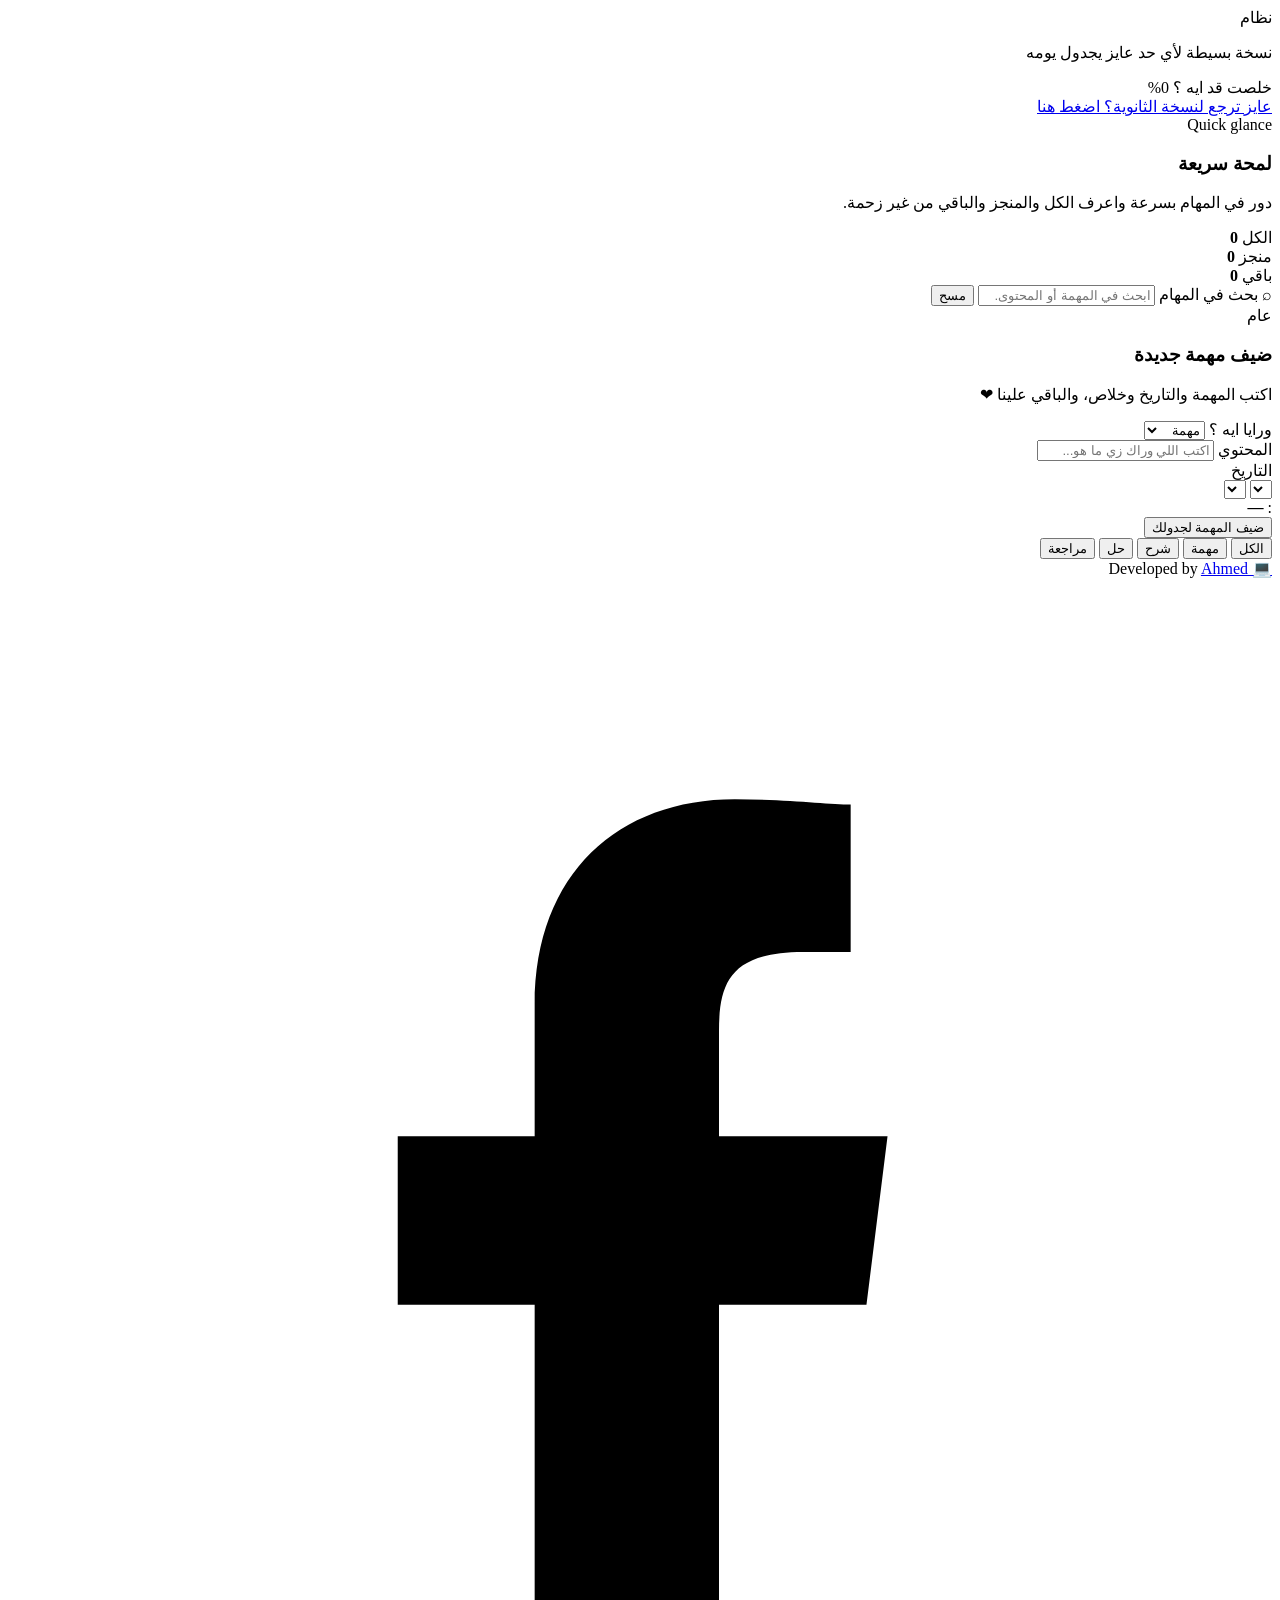
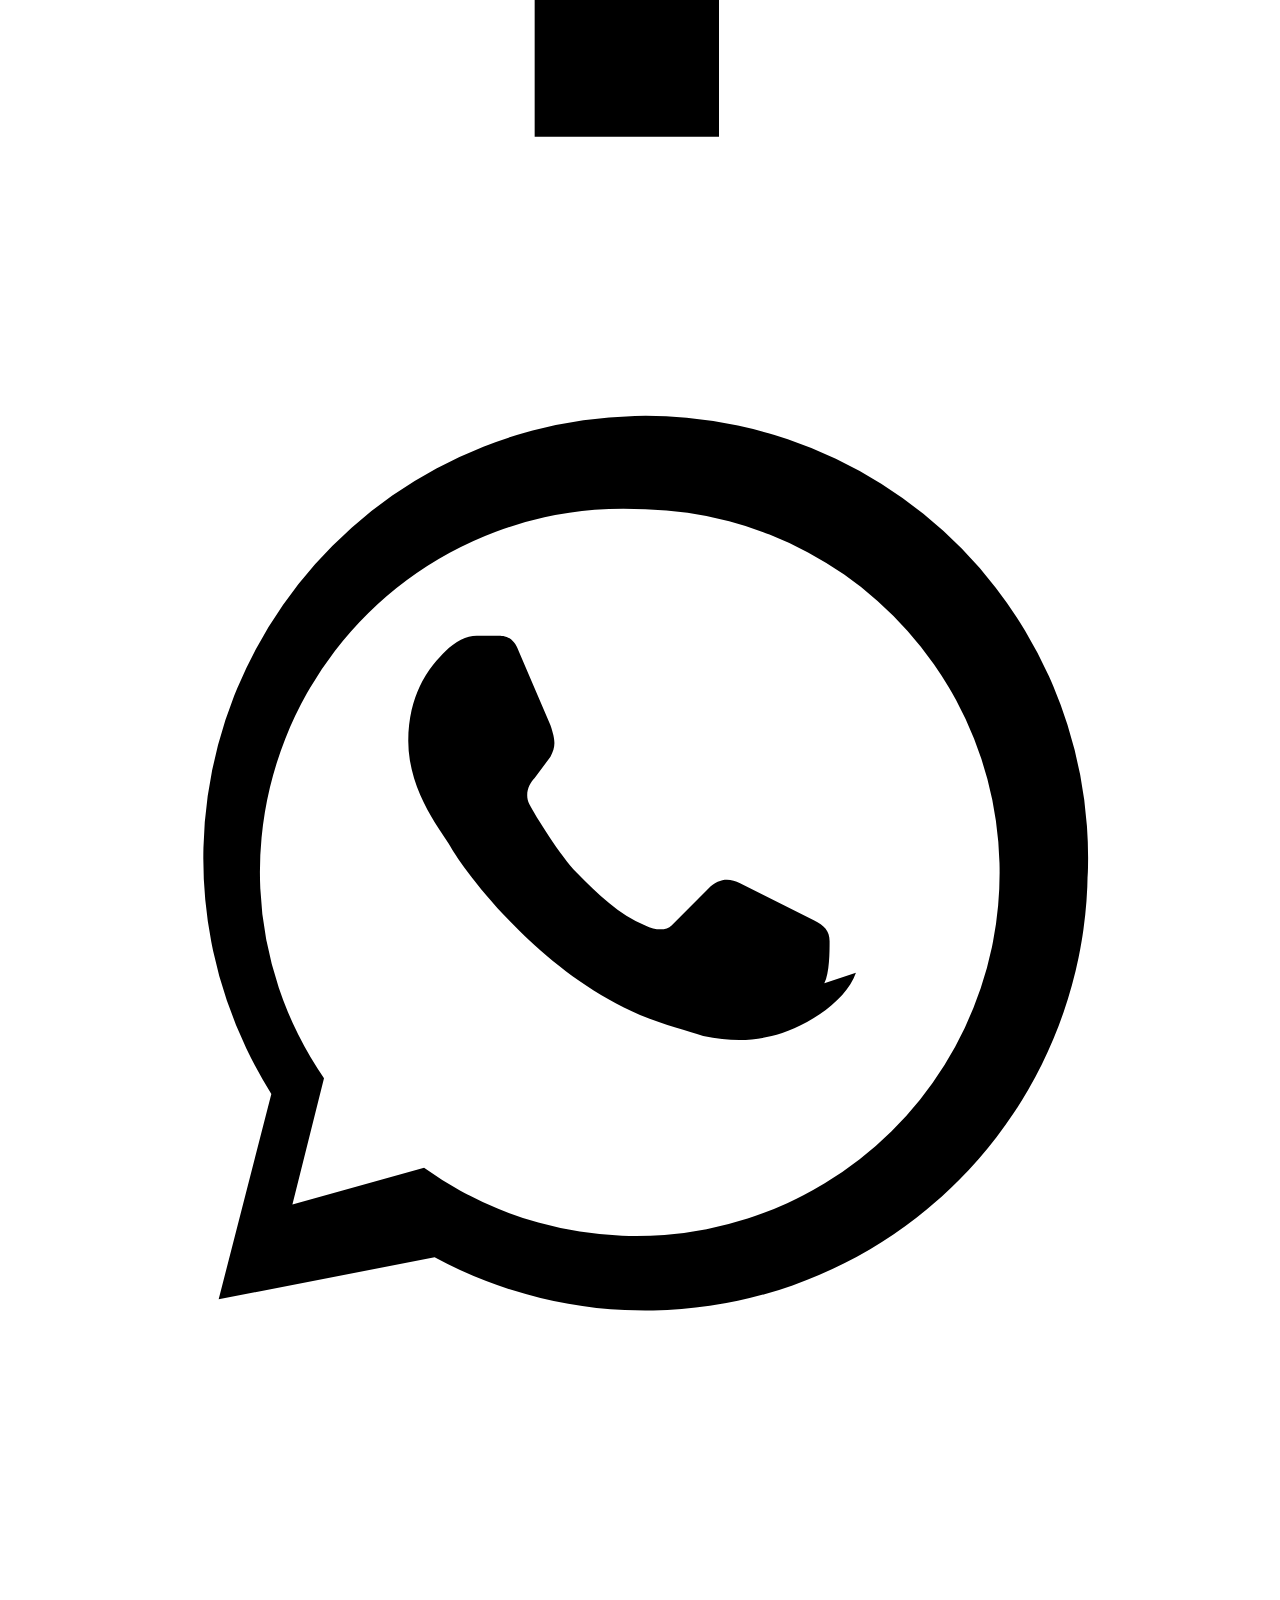
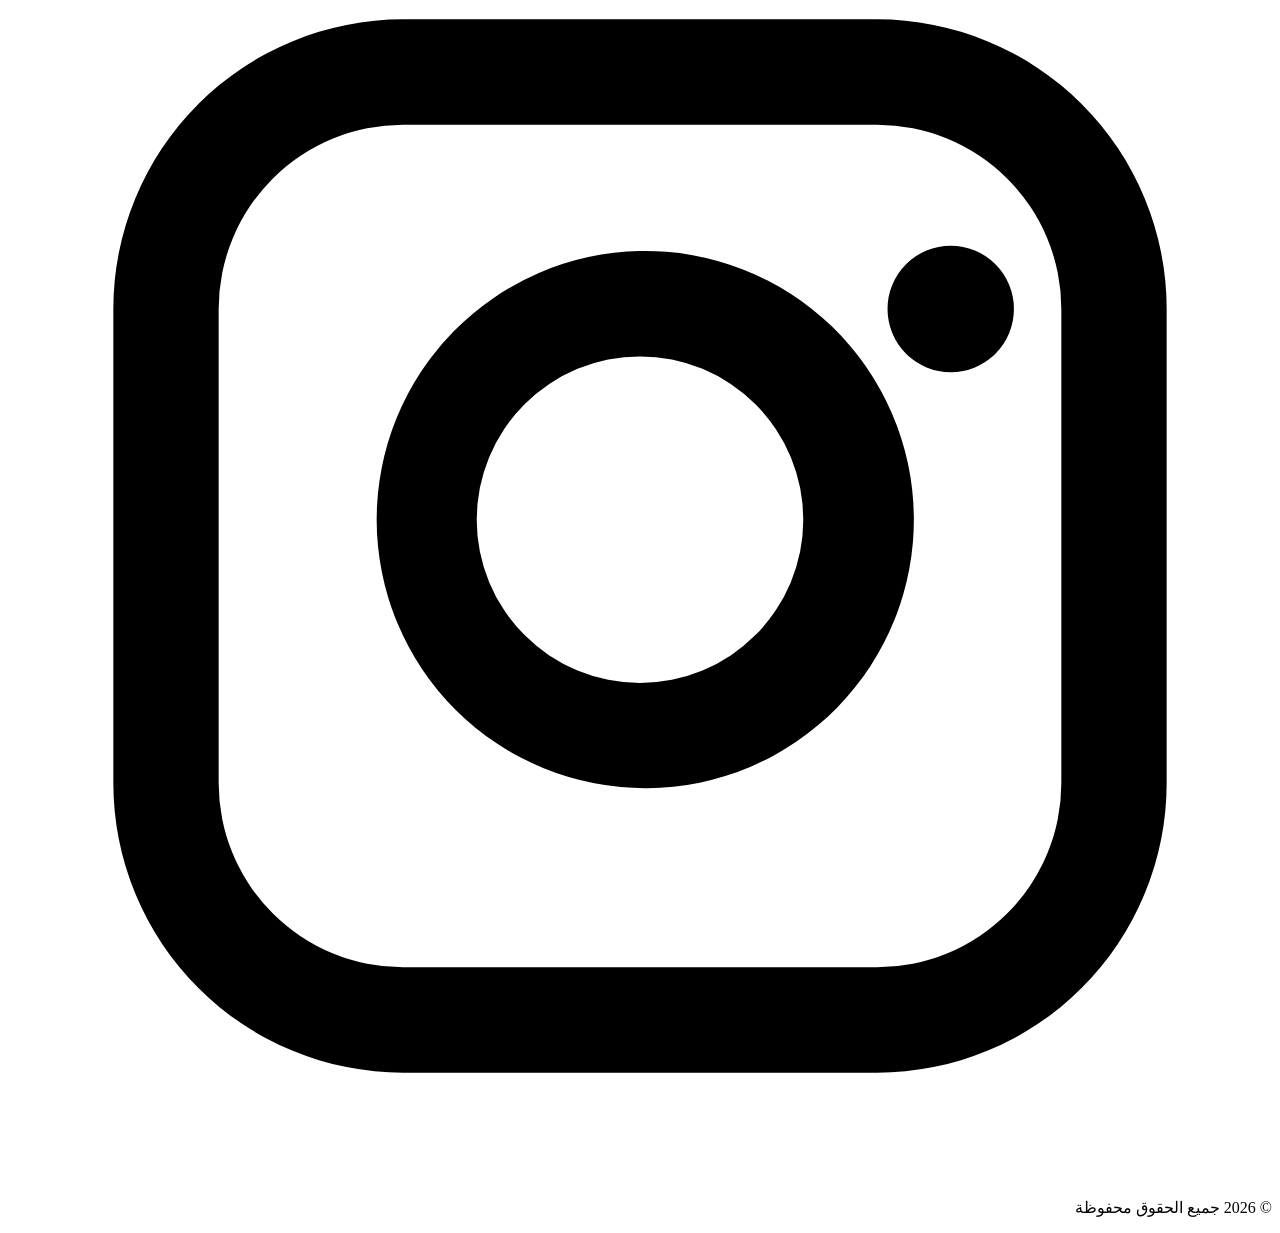
==== general.html @ b809b459 "Add files via upload" ====
<!DOCTYPE html>
<html lang="ar" dir="rtl">
<head>
    <meta charset="UTF-8">
    <meta name="viewport" content="width=device-width, initial-scale=1.0">
    <title>نظام - عام</title>
    <link href="https://fonts.googleapis.com/css2?family=Cairo:wght@400;600;700;800;900&display=swap" rel="stylesheet">
    <link rel="stylesheet" href="css/style.css">
</head>
<body data-page="general" class="general-mode">

<header class="sticky-header">
    <div class="header-content">
        <div class="brand">
                <span class="title-text">نظام</span>
                <p class="brand-subtitle">نسخة بسيطة لأي حد عايز يجدول يومه</p>
            </div>
        </div>
    </div>
</header>
<div class="sticky-progress-bar">
    <div class="progress-info">
        <span>خلصت قد ايه ؟</span>
        <span id="percent-val">0%</span>
    </div>
    <div class="bar-bg"><div id="bar-fill"></div></div>
</div>
<section class="mode-switch-banner general-banner reveal" aria-label="العودة للنسخة الثانوية">
    <a class="mode-switch-link" href="index.html">
        <span class="mode-switch-title">عايز ترجع لنسخة الثانوية؟</span>
        <span class="mode-switch-subtitle">اضغط هنا</span>
    </a>
</section>

<section class="overview-panel glass-card reveal" aria-label="نظرة سريعة على المهام">
    <div class="overview-head">
        <div class="overview-copy">
            <span class="eyebrow">Quick glance</span>
            <h3>لمحة سريعة</h3>
            <p>دور في المهام بسرعة واعرف الكل والمنجز والباقي من غير زحمة.</p>
        </div>

        <div class="overview-stats">
            <div class="stat-card">
                <span>الكل</span>
                <strong id="totalCount">0</strong>
            </div>
            <div class="stat-card done">
                <span>منجز</span>
                <strong id="doneCount">0</strong>
            </div>
            <div class="stat-card pending">
                <span>باقي</span>
                <strong id="pendingCount">0</strong>
            </div>
        </div>
    </div>

    <div class="search-shell" role="search" aria-label="بحث داخل المهام">
        <span class="search-icon" aria-hidden="true">⌕</span>
        <label class="sr-only" for="searchInput">بحث في المهام</label>
        <input id="searchInput" type="search" placeholder="ابحث في المهمة أو المحتوى..." autocomplete="off">
        <button id="clearSearch" class="search-clear" type="button">مسح</button>
    </div>
</section>

<main class="container">
    <section class="glass-card add-task-section reveal">
        <div class="section-heading">
            <span class="eyebrow">عام</span>
            <h3>ضيف مهمة جديدة</h3>
            <p>اكتب المهمة والتاريخ وخلاص، والباقي علينا ❤ </p>
        </div>

        <div class="form-grid">
            <div class="input-group full-width">
                <label>ورايا ايه ؟</label>
                <select id="typeInput">
                    <option value="task">مهمة</option>
                    <option value="lec">شرح</option>
                    <option value="sol">حل</option>
                    <option value="rev">مراجعة</option>
                </select>
            </div>

            <div class="input-group full-width">
                <label>المحتوي</label>
                <input type="text" id="taskInput" placeholder="اكتب اللي وراك زي ما هو...">
            </div>

            <div class="input-group full-width">
                <label>التاريخ</label>
                <div class="date-pickers">
                    <select id="monthInput" onchange="updateDayOptions(); updateDatePreview();"></select>
                    <select id="dayInput" onchange="updateDatePreview();"></select>
                </div>
                <div class="day-preview">
                    <span>:</span>
                    <strong id="dayPreview">—</strong>
                </div>
            </div>

            <button class="add-btn" onclick="addNewTask()">ضيف المهمة لجدولك</button>
        </div>
    </section>

    <section class="filter-wrapper reveal">
        <button class="filter-btn active" data-filter="all" onclick="filterTasks('all')">الكل</button>
        <button class="filter-btn" data-filter="task" onclick="filterTasks('task')">مهمة</button>
        <button class="filter-btn" data-filter="lec" onclick="filterTasks('lec')">شرح</button>
        <button class="filter-btn" data-filter="sol" onclick="filterTasks('sol')">حل</button>
        <button class="filter-btn" data-filter="rev" onclick="filterTasks('rev')">مراجعة</button>
    </section>

    <section class="tasks-section reveal">
        <div id="taskList" class="tasks-grid"></div>
    </section>
</main>

<footer class="site-footer">
    <div class="footer-inner">
        <div class="footer-credit">
            <span class="credit-tag" dir="ltr">Developed by <a href="https://ahmed-plxy.github.io/my-profile/" target="_blank">Ahmed 💻 </a></span>
        </div>

        <div class="footer-links" aria-label="روابط التواصل">
            <a class="social-link" href="https://www.facebook.com/profile.php?id=61585721714535" target="_blank" rel="noopener noreferrer" aria-label="Facebook">
                <svg viewBox="0 0 24 24" aria-hidden="true">
                    <path d="M13.5 22v-8.2h2.8l.4-3.2h-3.2V8.6c0-.9.2-1.5 1.6-1.5H16V4.3c-.4 0-1.2-.1-2.2-.1-2.2 0-3.8 1.4-3.8 3.9v2.5H7.4v3.2H10V22h3.5z"/>
                </svg>
            </a>

            <a class="social-link" href="https://wa.me/201006039597" target="_blank" rel="noopener noreferrer" aria-label="WhatsApp">
                <svg viewBox="0 0 24 24" aria-hidden="true">
                    <path d="M20.5 11.9a8.4 8.4 0 0 1-12.4 7.3L4 20l1-3.9A8.4 8.4 0 1 1 20.5 12Zm-8.4-6.9A6.9 6.9 0 0 0 6 15.8l-.6 2.4 2.5-.7a6.9 6.9 0 1 0 4.2-12.5Zm4 8.8c-.2.6-1.1 1.1-1.6 1.2-.4.1-.8.1-1.3 0-.3-.1-.7-.2-1.2-.4-2.1-.9-3.5-3-3.6-3.2-.1-.2-.8-1-.8-2s.5-1.5.7-1.7c.2-.2.4-.3.6-.3h.4c.1 0 .3 0 .4.3l.6 1.4c.1.3.1.4 0 .6l-.3.4c-.1.1-.2.3-.1.5.1.2.6 1 .9 1.3.4.4.8.8 1.3 1 .2.1.4.1.5 0l.7-.7c.2-.2.4-.2.6-.1l1.4.7c.2.1.3.2.3.4 0 .2 0 .6-.1.8Z"/>
                </svg>
            </a>

            <a class="social-link" href="https://www.instagram.com/ahmed.plxy" target="_blank" rel="noopener noreferrer" aria-label="Instagram">
                <svg viewBox="0 0 24 24" aria-hidden="true">
                    <path d="M7.5 2h9A5.5 5.5 0 0 1 22 7.5v9a5.5 5.5 0 0 1-5.5 5.5h-9A5.5 5.5 0 0 1 2 16.5v-9A5.5 5.5 0 0 1 7.5 2Zm0 2A3.5 3.5 0 0 0 4 7.5v9A3.5 3.5 0 0 0 7.5 20h9a3.5 3.5 0 0 0 3.5-3.5v-9A3.5 3.5 0 0 0 16.5 4h-9Zm4.5 2.4A5.1 5.1 0 1 1 7 11.5 5.1 5.1 0 0 1 12 6.4Zm0 2A3.1 3.1 0 1 0 15.1 11.5 3.1 3.1 0 0 0 12 8.4Zm5.9-2.1a1.2 1.2 0 1 1-1.2 1.2 1.2 1.2 0 0 1 1.2-1.2Z"/>
                </svg>
            </a>
        </div>
    </div>

    <div class="footer-bottom">
        <p>© 2026 جميع الحقوق محفوظة </p>
    </div>
</footer>

<div id="toastContainer" class="toast-container" aria-live="polite" aria-atomic="true"></div>

<div id="modalOverlay" class="modal-overlay" hidden>
    <div class="modal-box" role="dialog" aria-modal="true" aria-labelledby="modalTitle" aria-describedby="modalMessage">
        <h4 id="modalTitle"></h4>
        <p id="modalMessage"></p>
        <div class="modal-actions">
            <button id="modalCancel" class="modal-btn modal-btn-secondary" type="button">إرجع</button>
            <button id="modalConfirm" class="modal-btn modal-btn-primary" type="button">اكيد؟</button>
        </div>
    </div>
</div>

<script src="js/script.js"></script>
</body>
</html>
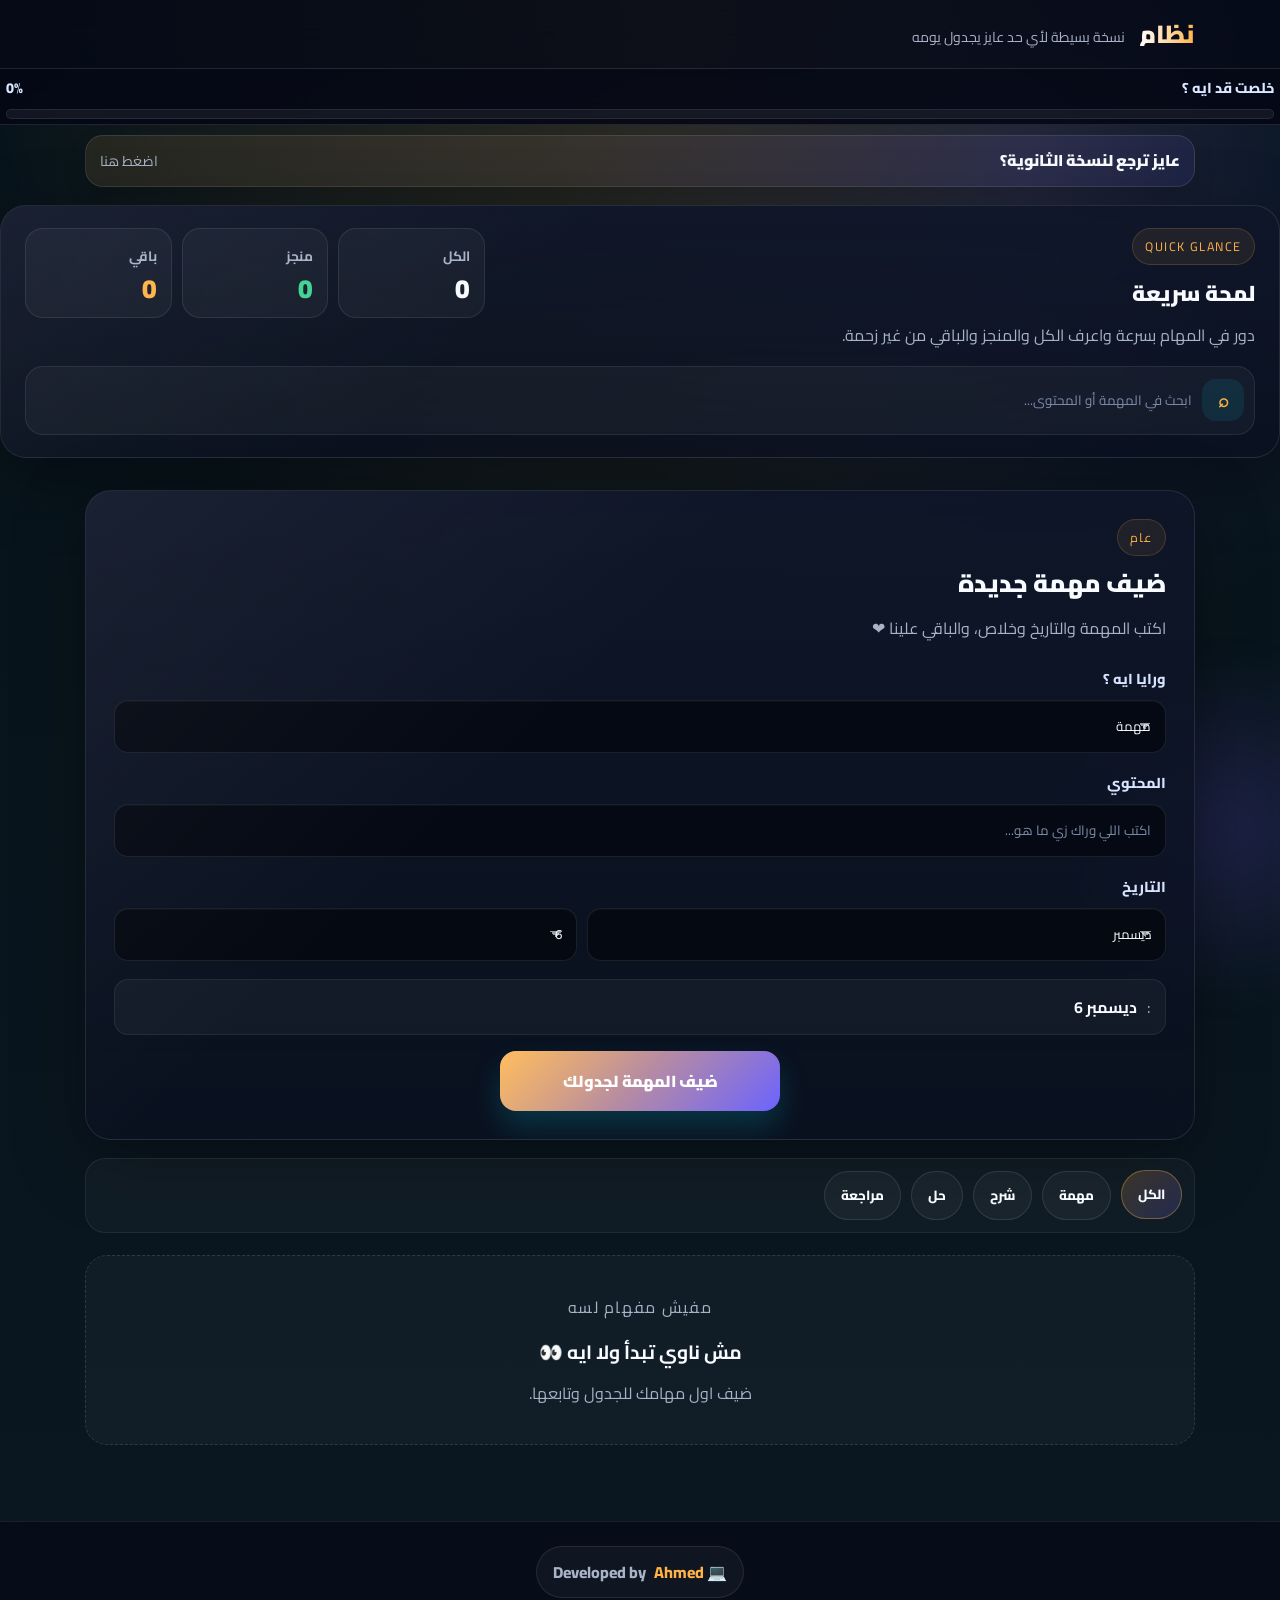
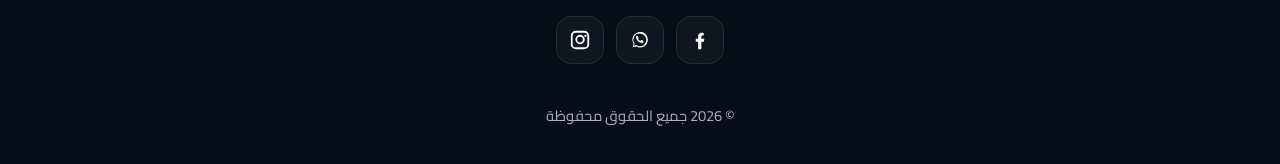
==== commit d8957bb1: "Update general.html" ====
--- a/general.html
+++ b/general.html
@@ -5,7 +5,7 @@
     <meta name="viewport" content="width=device-width, initial-scale=1.0">
     <title>نظام - عام</title>
     <link href="https://fonts.googleapis.com/css2?family=Cairo:wght@400;600;700;800;900&display=swap" rel="stylesheet">
-    <link rel="stylesheet" href="css/style.css">
+    <link rel="stylesheet" href="style.css">
 </head>
 <body data-page="general" class="general-mode">
 
@@ -162,6 +162,6 @@
     </div>
 </div>
 
-<script src="js/script.js"></script>
+<script src="script.js"></script>
 </body>
 </html>
--- a/style.css
+++ b/style.css
@@ -0,0 +1,1137 @@
+:root {
+  --bg: #050816;
+  --bg-soft: #0b1220;
+  --card-bg: rgba(10, 16, 31, 0.72);
+  --accent: #00e5ff;
+  --accent-2: #7c5cff;
+  --success: #00ff9d;
+  --danger: #ff5c8a;
+  --text: #f8fbff;
+  --text-dim: #a8b3c7;
+  --glass-border: rgba(255, 255, 255, 0.11);
+  --shadow: 0 20px 70px rgba(0, 0, 0, 0.35);
+}
+
+* {
+  box-sizing: border-box;
+  font-family: "Cairo", sans-serif;
+}
+
+html {
+  scroll-behavior: smooth;
+}
+
+body {
+  margin: 0;
+  color: var(--text);
+  min-height: 100vh;
+  background:
+    radial-gradient(circle at top, rgba(124, 92, 255, 0.18), transparent 35%),
+    radial-gradient(
+      circle at 80% 10%,
+      rgba(0, 229, 255, 0.12),
+      transparent 25%
+    ),
+    linear-gradient(180deg, #050816 0%, #090f1d 100%);
+}
+
+body::before {
+  content: "";
+  position: fixed;
+  inset: 0;
+  background-image:
+    linear-gradient(rgba(255, 255, 255, 0.025) 1px, transparent 1px),
+    linear-gradient(90deg, rgba(255, 255, 255, 0.025) 1px, transparent 1px);
+  background-size: 42px 42px;
+  pointer-events: none;
+  opacity: 0.3;
+}
+
+body::after {
+  content: "";
+  position: fixed;
+  inset: auto -10% -12% auto;
+  width: 360px;
+  height: 360px;
+  border-radius: 50%;
+  background: radial-gradient(circle, rgba(124, 92, 255, 0.18), transparent 70%);
+  filter: blur(18px);
+  pointer-events: none;
+  z-index: 0;
+}
+
+body > * {
+  position: relative;
+  z-index: 1;
+}
+
+.sr-only {
+  position: absolute;
+  width: 1px;
+  height: 1px;
+  padding: 0;
+  margin: -1px;
+  overflow: hidden;
+  clip-path: inset(50%);
+  white-space: nowrap;
+  border: 0;
+}
+
+.main-header {
+  z-index: 2000;
+  background: rgba(5, 8, 22, 0.78);
+  backdrop-filter: blur(18px);
+  border-bottom: 1px solid var(--glass-border);
+  box-shadow: 0 8px 30px rgba(0, 0, 0, 0.22);
+}
+.sticky-progress-bar {
+  position: sticky;
+  top: 0;
+  z-index: 2000;
+  background: rgba(5, 8, 22, 0.9);
+  backdrop-filter: blur(15px);
+  border-bottom: 1px solid var(--glass-border);
+  padding: 5px 6px;
+}
+.mode-switch-banner {
+  max-width: 1150px;
+  margin: 10px auto 0;
+  padding: 0 20px;
+}
+
+.mode-switch-link {
+  display: flex;
+  align-items: center;
+  justify-content: space-between;
+  gap: 14px;
+  text-decoration: none;
+  color: inherit;
+  background: linear-gradient(135deg, rgba(0, 229, 255, 0.10), rgba(124, 92, 255, 0.10));
+  border: 1px solid rgba(255, 255, 255, 0.10);
+  border-radius: 18px;
+  padding: 12px 14px;
+  box-shadow: 0 10px 22px rgba(0, 0, 0, 0.16);
+  transition: transform 0.22s ease, border-color 0.22s ease, filter 0.22s ease, box-shadow 0.22s ease;
+}
+
+.mode-switch-link:hover {
+  transform: translateY(-1px);
+  border-color: rgba(0, 229, 255, 0.30);
+  filter: saturate(1.05);
+  box-shadow: 0 14px 26px rgba(0, 0, 0, 0.20);
+}
+
+.mode-switch-title {
+  font-weight: 900;
+  font-size: 0.98rem;
+  line-height: 1.4;
+}
+
+.mode-switch-subtitle {
+  color: var(--text-dim);
+  font-size: 0.88rem;
+  white-space: nowrap;
+}
+
+.general-banner .mode-switch-link {
+  background: linear-gradient(135deg, rgba(255, 179, 71, 0.10), rgba(108, 99, 255, 0.10));
+}
+
+
+.header-content {
+  max-width: 1150px;
+  margin: 0 auto;
+  padding: 18px 20px;
+  display: flex;
+  align-items: center;
+  gap: 24px;
+}
+
+.brand {
+  display: flex;
+  align-items: center;
+  gap: 14px;
+  min-width: 250px;
+}
+
+.brand-mark,
+.footer-mark {
+  width: 52px;
+  height: 52px;
+  border-radius: 18px;
+  display: grid;
+  place-items: center;
+  background: linear-gradient(
+    135deg,
+    rgba(0, 229, 255, 0.18),
+    rgba(124, 92, 255, 0.22)
+  );
+  border: 1px solid rgba(255, 255, 255, 0.14);
+  box-shadow: var(--shadow);
+}
+
+.brand-mark::before {
+  content: "";
+  width: 18px;
+  height: 18px;
+  border-radius: 6px;
+  border: 2px solid rgba(255, 255, 255, 0.88);
+  box-shadow: inset 0 0 0 2px rgba(0, 229, 255, 0.25);
+}
+
+.title-text {
+  display: block;
+  font-weight: 900;
+  font-size: 1.55rem;
+  line-height: 1;
+  background: linear-gradient(90deg, #ffffff, var(--accent));
+  -webkit-background-clip: text;
+  -webkit-text-fill-color: transparent;
+}
+
+.brand-subtitle {
+  margin: 6px 0 0;
+  font-size: 0.88rem;
+  color: var(--text-dim);
+}
+
+.progress-container {
+  flex-grow: 1;
+}
+
+.progress-info {
+  display: flex;
+  justify-content: space-between;
+  align-items: center;
+  font-size: 0.9rem;
+  font-weight: 800;
+  margin-bottom: 8px;
+  color: #dbe8ff;
+}
+
+.bar-bg {
+  background: rgba(255, 255, 255, 0.06);
+  height: 10px;
+  border-radius: 999px;
+  overflow: hidden;
+  border: 1px solid rgba(255, 255, 255, 0.08);
+}
+
+#bar-fill {
+  height: 100%;
+  width: 0%;
+  background: linear-gradient(90deg, var(--accent), var(--success));
+  transition: width 0.7s cubic-bezier(0.22, 1, 0.36, 1);
+  box-shadow: 0 0 30px rgba(0, 229, 255, 0.25);
+}
+
+.glow-success {
+  animation: bar-glow 1.5s ease-out;
+}
+
+@keyframes bar-glow {
+  0% {
+    filter: brightness(1);
+    box-shadow: 0 0 0 rgba(0, 255, 157, 0);
+  }
+  50% {
+    filter: brightness(1.55);
+    box-shadow: 0 0 26px rgba(0, 255, 157, 0.72);
+  }
+  100% {
+    filter: brightness(1);
+    box-shadow: 0 0 0 rgba(0, 255, 157, 0);
+  }
+}
+
+.container {
+  max-width: 1150px;
+  margin: 0 auto;
+  padding: 32px 20px 36px;
+}
+
+.glass-card {
+  background: linear-gradient(
+    180deg,
+    rgba(15, 22, 41, 0.92),
+    rgba(10, 16, 31, 0.76)
+  );
+  border: 1px solid rgba(255, 255, 255, 0.10);
+  border-radius: 26px;
+  padding: 28px;
+  box-shadow: var(--shadow);
+  backdrop-filter: blur(18px);
+  position: relative;
+  overflow: hidden;
+}
+
+.glass-card::before {
+  content: "";
+  position: absolute;
+  inset: 0;
+  background: linear-gradient(135deg, rgba(255,255,255,0.05), transparent 40%);
+  pointer-events: none;
+}
+
+.section-heading h3 {
+  margin: 4px 0 8px;
+  font-size: 1.55rem;
+  font-weight: 900;
+}
+
+.section-heading p {
+  margin: 0;
+  color: var(--text-dim);
+  max-width: 760px;
+  line-height: 1.8;
+}
+
+.overview-panel {
+  margin-top: 18px;
+  padding: 22px 24px;
+}
+
+.overview-head {
+  display: flex;
+  align-items: flex-start;
+  justify-content: space-between;
+  gap: 18px;
+  flex-wrap: wrap;
+}
+
+.overview-copy h3 {
+  margin: 8px 0 8px;
+  font-size: 1.35rem;
+  font-weight: 900;
+}
+
+.overview-copy p {
+  margin: 0;
+  color: var(--text-dim);
+  line-height: 1.8;
+  max-width: 620px;
+}
+
+.overview-stats {
+  display: grid;
+  grid-template-columns: repeat(3, minmax(86px, 1fr));
+  gap: 10px;
+  flex: 1 1 320px;
+  max-width: 460px;
+}
+
+.stat-card {
+  padding: 14px 14px 13px;
+  border-radius: 18px;
+  background: rgba(255, 255, 255, 0.04);
+  border: 1px solid rgba(255, 255, 255, 0.09);
+  display: grid;
+  gap: 6px;
+  min-height: 90px;
+}
+
+.stat-card span {
+  color: var(--text-dim);
+  font-size: 0.85rem;
+  font-weight: 700;
+}
+
+.stat-card strong {
+  font-size: 1.65rem;
+  line-height: 1;
+  font-weight: 900;
+}
+
+.stat-card.done strong {
+  color: var(--success);
+}
+
+.stat-card.pending strong {
+  color: var(--accent);
+}
+
+.search-shell {
+  margin-top: 16px;
+  display: flex;
+  align-items: center;
+  gap: 10px;
+  padding: 10px;
+  border-radius: 18px;
+  background: rgba(255, 255, 255, 0.04);
+  border: 1px solid rgba(255, 255, 255, 0.08);
+}
+
+.search-icon {
+  width: 42px;
+  height: 42px;
+  display: grid;
+  place-items: center;
+  border-radius: 14px;
+  background: rgba(0, 229, 255, 0.09);
+  color: var(--accent);
+  flex: 0 0 auto;
+  font-size: 1.1rem;
+  font-weight: 900;
+}
+
+.search-shell input {
+  border: none;
+  background: transparent;
+  box-shadow: none;
+  padding: 10px 0;
+}
+
+.search-shell input:focus {
+  transform: none;
+  box-shadow: none;
+  border: none;
+}
+
+.search-clear {
+  border: none;
+  background: linear-gradient(135deg, rgba(0, 229, 255, 0.16), rgba(124, 92, 255, 0.16));
+  color: var(--text);
+  padding: 11px 16px;
+  border-radius: 14px;
+  font-weight: 800;
+  cursor: pointer;
+  transition: 0.22s ease;
+  opacity: 0;
+  transform: translateY(2px);
+  pointer-events: none;
+}
+
+.search-clear.visible {
+  opacity: 1;
+  transform: translateY(0);
+  pointer-events: auto;
+}
+
+.search-clear:hover {
+  filter: saturate(1.08);
+  transform: translateY(-1px);
+}
+
+.eyebrow {
+  display: inline-flex;
+  align-items: center;
+  gap: 8px;
+  font-size: 0.78rem;
+  text-transform: uppercase;
+  letter-spacing: 0.12em;
+  color: var(--accent);
+  background: rgba(0, 229, 255, 0.08);
+  border: 1px solid rgba(0, 229, 255, 0.18);
+  padding: 6px 12px;
+  border-radius: 999px;
+}
+
+.form-grid {
+  display: grid;
+  grid-template-columns: repeat(auto-fit, minmax(190px, 1fr));
+  gap: 16px;
+  margin-top: 22px;
+}
+
+.input-group {
+  display: flex;
+  flex-direction: column;
+  gap: 8px;
+}
+
+.input-group label {
+  font-size: 0.9rem;
+  font-weight: 800;
+  color: #d7e4ff;
+}
+
+.full-width {
+  grid-column: 1 / -1;
+}
+
+input,
+select {
+  width: 100%;
+  background: rgba(5, 9, 18, 0.9);
+  border: 1px solid rgba(255, 255, 255, 0.09);
+  color: var(--text);
+  padding: 13px 14px;
+  border-radius: 14px;
+  outline: none;
+  transition: 0.25s ease;
+  box-shadow: inset 0 1px 0 rgba(255, 255, 255, 0.03);
+}
+
+select {
+  appearance: none;
+  -webkit-appearance: none;
+  -moz-appearance: none;
+  background-image:
+    linear-gradient(45deg, transparent 50%, rgba(255,255,255,.6) 50%),
+    linear-gradient(135deg, rgba(255,255,255,.6) 50%, transparent 50%);
+  background-position:
+    calc(100% - 20px) 50%,
+    calc(100% - 14px) 50%;
+  background-size: 6px 6px, 6px 6px;
+  background-repeat: no-repeat;
+  padding-inline-end: 40px;
+}
+
+input::placeholder {
+  color: #7e8cab;
+}
+
+input:focus,
+select:focus {
+  border-color: var(--accent);
+  box-shadow: 0 0 0 4px rgba(0, 229, 255, 0.12);
+  transform: translateY(-1px);
+}
+
+.date-pickers {
+  display: grid;
+  grid-template-columns: 1fr 0.8fr;
+  gap: 10px;
+}
+
+.day-preview {
+  display: flex;
+  align-items: center;
+  gap: 10px;
+  margin-top: 10px;
+  padding: 12px 14px;
+  border-radius: 14px;
+  background: rgba(255, 255, 255, 0.04);
+  border: 1px solid rgba(255, 255, 255, 0.07);
+  color: var(--text-dim);
+}
+
+.day-preview strong {
+  color: var(--text);
+  font-size: 1rem;
+}
+
+.add-btn {
+  grid-column: 1 / -1;
+  justify-self: center;
+  width: 280px;
+  background: linear-gradient(135deg, var(--accent), var(--accent-2));
+  color: #fff;
+  border: none;
+  padding: 15px 16px;
+  border-radius: 16px;
+  font-weight: 900;
+  font-size: 1rem;
+  cursor: pointer;
+  transition:
+    transform 0.25s ease,
+    box-shadow 0.25s ease,
+    filter 0.25s ease;
+  box-shadow: 0 16px 30px rgba(0, 229, 255, 0.17);
+  position: relative;
+  isolation: isolate;
+}
+
+.add-btn::after {
+  content: "";
+  position: absolute;
+  inset: 0;
+  border-radius: inherit;
+  background: linear-gradient(135deg, rgba(255,255,255,0.2), transparent 50%);
+  opacity: 0.65;
+  z-index: -1;
+}
+
+.add-btn:hover {
+  transform: translateY(-3px);
+  filter: saturate(1.08);
+  box-shadow: 0 22px 38px rgba(124, 92, 255, 0.22);
+}
+
+.filter-wrapper {
+  display: flex;
+  flex-wrap: wrap;
+  gap: 10px;
+  margin: 18px 0 22px;
+  padding: 12px;
+  border-radius: 20px;
+  background: rgba(255, 255, 255, 0.03);
+  border: 1px solid rgba(255, 255, 255, 0.07);
+}
+
+.filter-btn {
+  border: 1px solid rgba(255, 255, 255, 0.1);
+  background: rgba(255, 255, 255, 0.04);
+  color: var(--text);
+  padding: 11px 16px;
+  border-radius: 999px;
+  cursor: pointer;
+  transition: 0.25s ease;
+  font-weight: 800;
+}
+
+.filter-btn:hover,
+.filter-btn.active {
+  background: linear-gradient(
+    135deg,
+    rgba(0, 229, 255, 0.18),
+    rgba(124, 92, 255, 0.2)
+  );
+  border-color: rgba(0, 229, 255, 0.35);
+  transform: translateY(-1px);
+}
+
+.tasks-section {
+  min-height: 220px;
+}
+
+.tasks-grid {
+  display: grid;
+  gap: 14px;
+}
+
+.day-card {
+  position: relative;
+  overflow: hidden;
+  background: linear-gradient(
+    180deg,
+    rgba(12, 18, 33, 0.92),
+    rgba(8, 12, 23, 0.86)
+  );
+  border: 1px solid rgba(255, 255, 255, 0.08);
+  border-radius: 20px;
+  padding: 18px;
+  display: flex;
+  align-items: center;
+  gap: 16px;
+  box-shadow: 0 10px 28px rgba(0, 0, 0, 0.18);
+  transition:
+    transform 0.25s ease,
+    border-color 0.25s ease,
+    opacity 0.25s ease,
+    box-shadow 0.25s ease;
+  animation: cardIn 0.35s ease both;
+}
+
+.day-card::before {
+  content: "";
+  position: absolute;
+  inset: 0;
+  background: linear-gradient(135deg, rgba(255,255,255,0.05), transparent 35%);
+  pointer-events: none;
+  opacity: 0;
+  transition: opacity 0.25s ease;
+}
+
+.day-card:hover::before {
+  opacity: 1;
+}
+
+.day-card:hover {
+  transform: translateY(-2px);
+  border-color: rgba(0, 229, 255, 0.22);
+}
+
+.day-card.locked {
+  opacity: 0.82;
+  border-color: rgba(0, 255, 157, 0.22);
+}
+
+@keyframes cardIn {
+  from {
+    opacity: 0;
+    transform: translateY(10px);
+  }
+  to {
+    opacity: 1;
+    transform: translateY(0);
+  }
+}
+
+.check-container {
+  display: grid;
+  place-items: center;
+  width: 42px;
+  height: 42px;
+  flex: 0 0 auto;
+}
+
+.check-container input[type="checkbox"] {
+  width: 20px;
+  height: 20px;
+  accent-color: var(--success);
+  cursor: pointer;
+}
+
+.content {
+  flex: 1;
+  min-width: 0;
+}
+
+.card-top-row {
+  display: flex;
+  align-items: center;
+  justify-content: space-between;
+  gap: 10px;
+  margin-bottom: 6px;
+  flex-wrap: wrap;
+}
+
+.date {
+  font-size: 0.85rem;
+  color: var(--text-dim);
+}
+
+.status-pill {
+  font-size: 0.74rem;
+  padding: 5px 11px;
+  border-radius: 999px;
+  font-weight: 900;
+  color: var(--success);
+  background: rgba(0, 255, 157, 0.08);
+  border: 1px solid rgba(0, 255, 157, 0.18);
+  white-space: nowrap;
+}
+
+.task {
+  font-size: 1rem;
+  line-height: 1.8;
+  font-weight: 700;
+  word-break: break-word;
+}
+
+.tag-container {
+  display: flex;
+  flex-wrap: wrap;
+  gap: 8px;
+  margin-top: 12px;
+}
+
+.tag {
+  font-size: 0.75rem;
+  padding: 5px 11px;
+  border-radius: 999px;
+  font-weight: 900;
+  backdrop-filter: blur(8px);
+}
+
+.tag-subject {
+  background: rgba(0, 229, 255, 0.09);
+  color: var(--accent);
+  border: 1px solid rgba(0, 229, 255, 0.18);
+}
+
+.tag-type {
+  background: rgba(0, 255, 157, 0.12);
+  color: var(--success);
+  border: 1px solid rgba(0, 255, 157, 0.18);
+}
+
+.delete-btn {
+  background: rgba(255, 92, 138, 0.08);
+  border: 1px solid rgba(255, 92, 138, 0.14);
+  color: var(--danger);
+  width: 44px;
+  height: 44px;
+  border-radius: 14px;
+  cursor: pointer;
+  transition: 0.25s ease;
+  flex: 0 0 auto;
+}
+
+.delete-btn:hover {
+  transform: translateY(-1px);
+  background: rgba(255, 92, 138, 0.14);
+}
+
+.empty-state {
+  text-align: center;
+  padding: 36px 20px;
+  border: 1px dashed rgba(255, 255, 255, 0.12);
+  border-radius: 22px;
+  background: rgba(255, 255, 255, 0.03);
+}
+
+.empty-emoji {
+  font-size: 1rem;
+  margin-bottom: 12px;
+  color: var(--text-dim);
+  letter-spacing: 0.08em;
+}
+
+.empty-state h4 {
+  margin: 0 0 8px;
+  font-size: 1.2rem;
+}
+
+.empty-state p {
+  margin: 0;
+  color: var(--text-dim);
+}
+
+.site-footer {
+  margin-top: 10px;
+  border-top: 1px solid rgba(255, 255, 255, 0.08);
+  background: rgba(5, 8, 22, 0.68);
+  backdrop-filter: blur(14px);
+}
+
+.footer-inner {
+  max-width: 1150px;
+  margin: 0 auto;
+  padding: 24px 20px;
+  display: flex;
+  flex-direction: column;
+  justify-content: center;
+  align-items: center;
+  gap: 18px;
+}
+
+.footer-credit {
+  width: 100%;
+  display: flex;
+  justify-content: center;
+}
+
+.credit-tag {
+  display: inline-flex;
+  align-items: center;
+  gap: 8px;
+  padding: 10px 16px;
+  border-radius: 999px;
+  background: rgba(255, 255, 255, 0.04);
+  border: 1px solid rgba(255, 255, 255, 0.09);
+  color: var(--text-dim);
+  font-weight: 800;
+}
+
+.credit-tag a {
+  color: var(--accent);
+  text-decoration: none;
+  transition: all 0.3s ease;
+  display: inline-flex;
+  align-items: center;
+}
+
+.credit-tag a:hover {
+  text-decoration: underline;
+  color: #00e5ff;
+  text-shadow: 0 0 15px rgba(0, 229, 255, 0.5);
+  transform: scale(1.05);
+}
+
+@keyframes badge-bounce {
+    0%, 100% { transform: translateY(0); }
+    50% { transform: translateY(-3px); }
+}
+
+.footer-links {
+  display: flex;
+  align-items: center;
+  justify-content: center;
+  gap: 12px;
+  width: 100%;
+}
+
+.social-link {
+  width: 48px;
+  height: 48px;
+  display: grid;
+  place-items: center;
+  border-radius: 16px;
+  background: rgba(255, 255, 255, 0.04);
+  border: 1px solid rgba(255, 255, 255, 0.09);
+  transition: 0.25s ease;
+  text-decoration: none;
+}
+
+.social-link svg {
+  width: 22px;
+  height: 22px;
+  fill: #fff;
+}
+
+.social-link:hover {
+  transform: translateY(-2px);
+  border-color: rgba(0, 229, 255, 0.35);
+  box-shadow: 0 12px 24px rgba(0, 0, 0, 0.16);
+}
+
+.footer-bottom {
+  padding: 0 20px 20px;
+  text-align: center;
+  color: var(--text-dim);
+  font-size: 0.92rem;
+}
+
+.reveal {
+  animation: fadeUp 0.55s ease both;
+}
+
+@keyframes fadeUp {
+  from {
+    opacity: 0;
+    transform: translateY(12px);
+  }
+  to {
+    opacity: 1;
+    transform: translateY(0);
+  }
+}
+
+.toast-container {
+  position: fixed;
+  left: 50%;
+  bottom: 22px;
+  transform: translateX(-50%);
+  z-index: 4000;
+  display: grid;
+  gap: 10px;
+  width: min(92vw, 420px);
+  pointer-events: none;
+}
+
+.toast {
+  opacity: 0;
+  transform: translateY(12px) scale(0.98);
+  transition: 0.25s ease;
+  padding: 14px 16px;
+  border-radius: 16px;
+  background: rgba(8, 12, 24, 0.96);
+  border: 1px solid rgba(255, 255, 255, 0.12);
+  color: var(--text);
+  box-shadow: 0 16px 34px rgba(0, 0, 0, 0.28);
+  backdrop-filter: blur(14px);
+  text-align: center;
+  font-weight: 700;
+}
+
+.toast.show {
+  opacity: 1;
+  transform: translateY(0) scale(1);
+}
+
+.modal-overlay {
+  position: fixed;
+  inset: 0;
+  z-index: 5000;
+  display: grid;
+  place-items: center;
+  background: rgba(2, 4, 12, 0.62);
+  backdrop-filter: blur(8px);
+}
+
+.modal-box {
+  width: min(92vw, 420px);
+  background: linear-gradient(
+    180deg,
+    rgba(15, 22, 41, 0.98),
+    rgba(8, 12, 23, 0.98)
+  );
+  border: 1px solid rgba(255, 255, 255, 0.1);
+  border-radius: 24px;
+  padding: 22px;
+  box-shadow: var(--shadow);
+  animation: modalPop 0.22s ease;
+}
+
+@keyframes modalPop {
+  from {
+    opacity: 0;
+    transform: translateY(14px) scale(0.98);
+  }
+  to {
+    opacity: 1;
+    transform: translateY(0) scale(1);
+  }
+}
+
+.modal-box h4 {
+  margin: 0 0 10px;
+  font-size: 1.2rem;
+}
+
+.modal-box p {
+  margin: 0;
+  color: var(--text-dim);
+  line-height: 1.8;
+}
+
+.modal-actions {
+  display: flex;
+  gap: 10px;
+  justify-content: flex-end;
+  margin-top: 18px;
+}
+
+.modal-btn {
+  border: none;
+  border-radius: 14px;
+  padding: 11px 16px;
+  font-weight: 900;
+  cursor: pointer;
+  transition: 0.22s ease;
+}
+
+.modal-btn:hover {
+  transform: translateY(-1px);
+}
+
+.modal-btn-secondary {
+  background: rgba(255, 255, 255, 0.07);
+  color: var(--text);
+  border: 1px solid rgba(255, 255, 255, 0.1);
+}
+
+.modal-btn-primary {
+  background: linear-gradient(135deg, var(--accent), var(--accent-2));
+  color: #fff;
+}
+
+
+.modal-overlay[hidden] {
+  display: none !important;
+}
+
+
+
+.sticky-header {
+  position: sticky;
+  top: 0;
+  z-index: 2000;
+  background: rgba(5, 8, 22, 0.78);
+  backdrop-filter: blur(18px);
+  border-bottom: 1px solid var(--glass-border);
+  box-shadow: 0 8px 30px rgba(0, 0, 0, 0.22);
+}
+
+.mode-link {
+  display: inline-flex;
+  align-items: center;
+  width: fit-content;
+  margin-top: 6px;
+  color: var(--accent);
+  text-decoration: none;
+  font-weight: 800;
+  font-size: 0.88rem;
+  line-height: 1.6;
+  transition: 0.25s ease;
+}
+
+.mode-link:hover {
+  text-decoration: underline;
+  transform: translateY(-1px);
+}
+
+body.general-mode {
+  --bg: #07131a;
+  --bg-soft: #0d1b26;
+  --card-bg: rgba(11, 21, 32, 0.72);
+  --accent: #ffb347;
+  --accent-2: #6c63ff;
+  --success: #42d392;
+  --danger: #ff7a7a;
+  background:
+    radial-gradient(circle at top, rgba(255, 179, 71, 0.16), transparent 35%),
+    radial-gradient(circle at 80% 10%, rgba(108, 99, 255, 0.14), transparent 25%),
+    linear-gradient(180deg, #07131a 0%, #0b1721 100%);
+}
+
+body.general-mode .eyebrow {
+  background: rgba(255, 179, 71, 0.08);
+  border-color: rgba(255, 179, 71, 0.18);
+}
+
+body.general-mode .add-btn {
+  background: linear-gradient(135deg, var(--accent), var(--accent-2));
+}
+
+body.general-mode .filter-btn:hover,
+body.general-mode .filter-btn.active {
+  background: linear-gradient(
+    135deg,
+    rgba(255, 179, 71, 0.18),
+    rgba(108, 99, 255, 0.2)
+  );
+  border-color: rgba(255, 179, 71, 0.35);
+}
+
+@media (max-width: 720px) {
+  .header-content {
+    padding: 16px 16px;
+  }
+
+  .overview-panel {
+    padding: 18px;
+  }
+
+  .overview-head {
+    gap: 14px;
+  }
+
+  .overview-stats {
+    width: 100%;
+    grid-template-columns: repeat(3, minmax(0, 1fr));
+  }
+
+  .search-shell {
+    padding: 10px 12px;
+    gap: 8px;
+  }
+
+  .search-icon {
+    width: 38px;
+    height: 38px;
+  }
+
+  .search-clear {
+    padding: 10px 12px;
+  }
+
+
+  .mode-switch-banner {
+    padding: 0 16px;
+    margin-top: 10px;
+  }
+
+  .mode-switch-link {
+    padding: 12px 14px;
+    border-radius: 16px;
+    align-items: flex-start;
+    flex-direction: column;
+    gap: 4px;
+  }
+
+  .container {
+    padding: 24px 16px 30px;
+  }
+
+  .glass-card {
+    padding: 22px;
+    border-radius: 22px;
+  }
+
+  .date-pickers {
+    grid-template-columns: 1fr;
+  }
+
+  .add-btn {
+    width: 100%;
+    max-width: 320px;
+  }
+
+  .day-card {
+    flex-direction: column;
+    align-items: stretch;
+  }
+
+  .check-container {
+    width: auto;
+    height: auto;
+    justify-content: flex-start;
+  }
+
+  .delete-btn {
+    align-self: flex-end;
+  }
+}
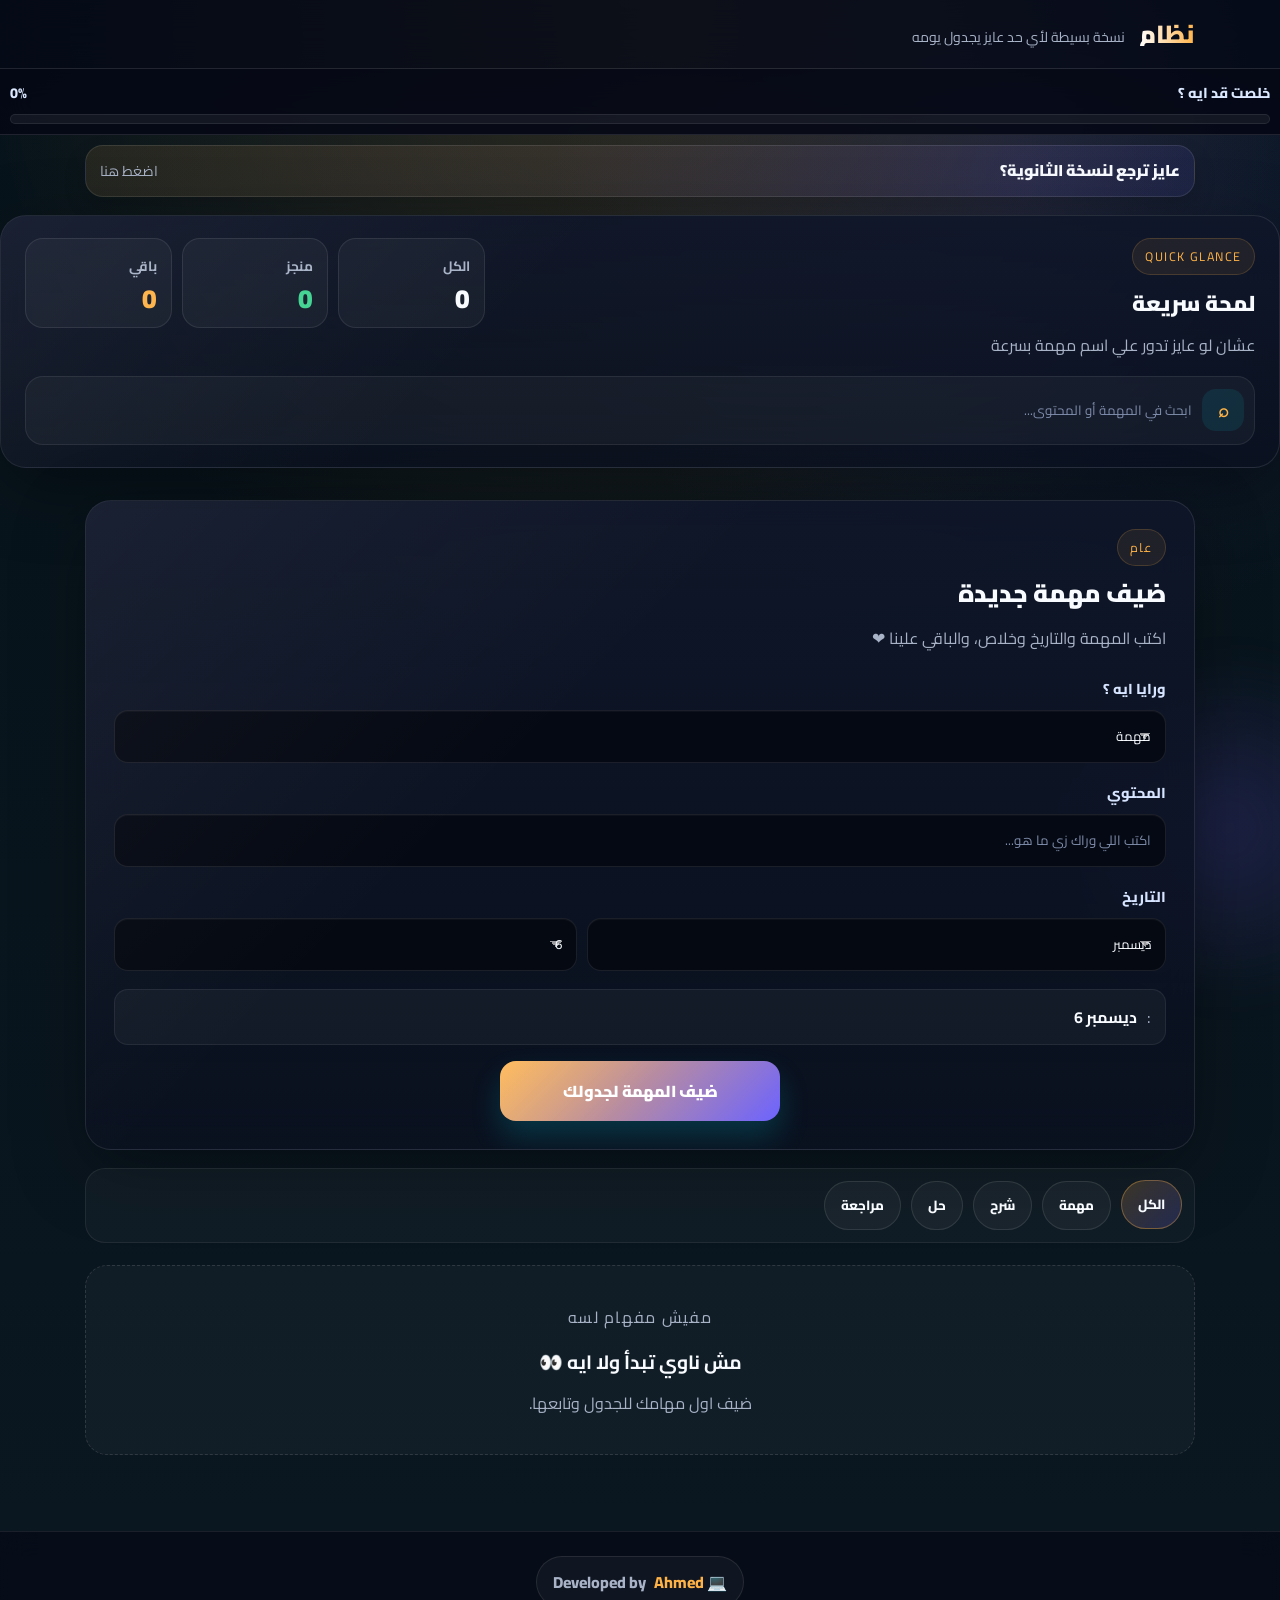
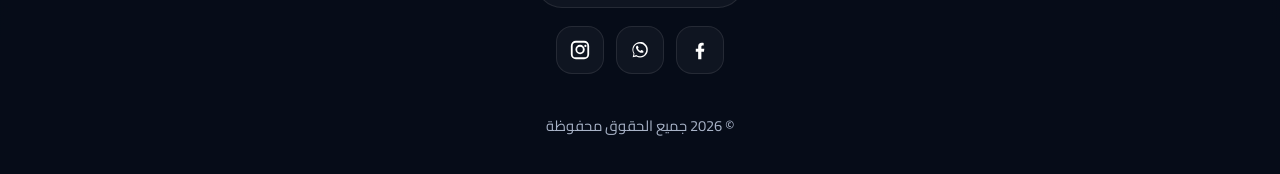
==== commit 07124f77: "Update general.html" ====
--- a/general.html
+++ b/general.html
@@ -37,7 +37,7 @@
         <div class="overview-copy">
             <span class="eyebrow">Quick glance</span>
             <h3>لمحة سريعة</h3>
-            <p>دور في المهام بسرعة واعرف الكل والمنجز والباقي من غير زحمة.</p>
+            <p> عشان لو عايز تدور علي اسم مهمة بسرعة </p>
         </div>
 
         <div class="overview-stats">
--- a/style.css
+++ b/style.css
@@ -84,15 +84,22 @@
   border-bottom: 1px solid var(--glass-border);
   box-shadow: 0 8px 30px rgba(0, 0, 0, 0.22);
 }
-.sticky-progress-bar {
+.sticky-header {
+  top: 0;
+  z-index: 2000;
+  background: rgba(5, 8, 22, 0.78);
+  backdrop-filter: blur(18px);
+  border-bottom: 1px solid var(--glass-border);
+ }
+ .sticky-progress-bar {
   position: sticky;
-  top: 0;
+  top: 0; 
   z-index: 2000;
   background: rgba(5, 8, 22, 0.9);
   backdrop-filter: blur(15px);
   border-bottom: 1px solid var(--glass-border);
-  padding: 5px 6px;
-}
+  padding: 10px 10px;
+  }
 .mode-switch-banner {
   max-width: 1150px;
   margin: 10px auto 0;
